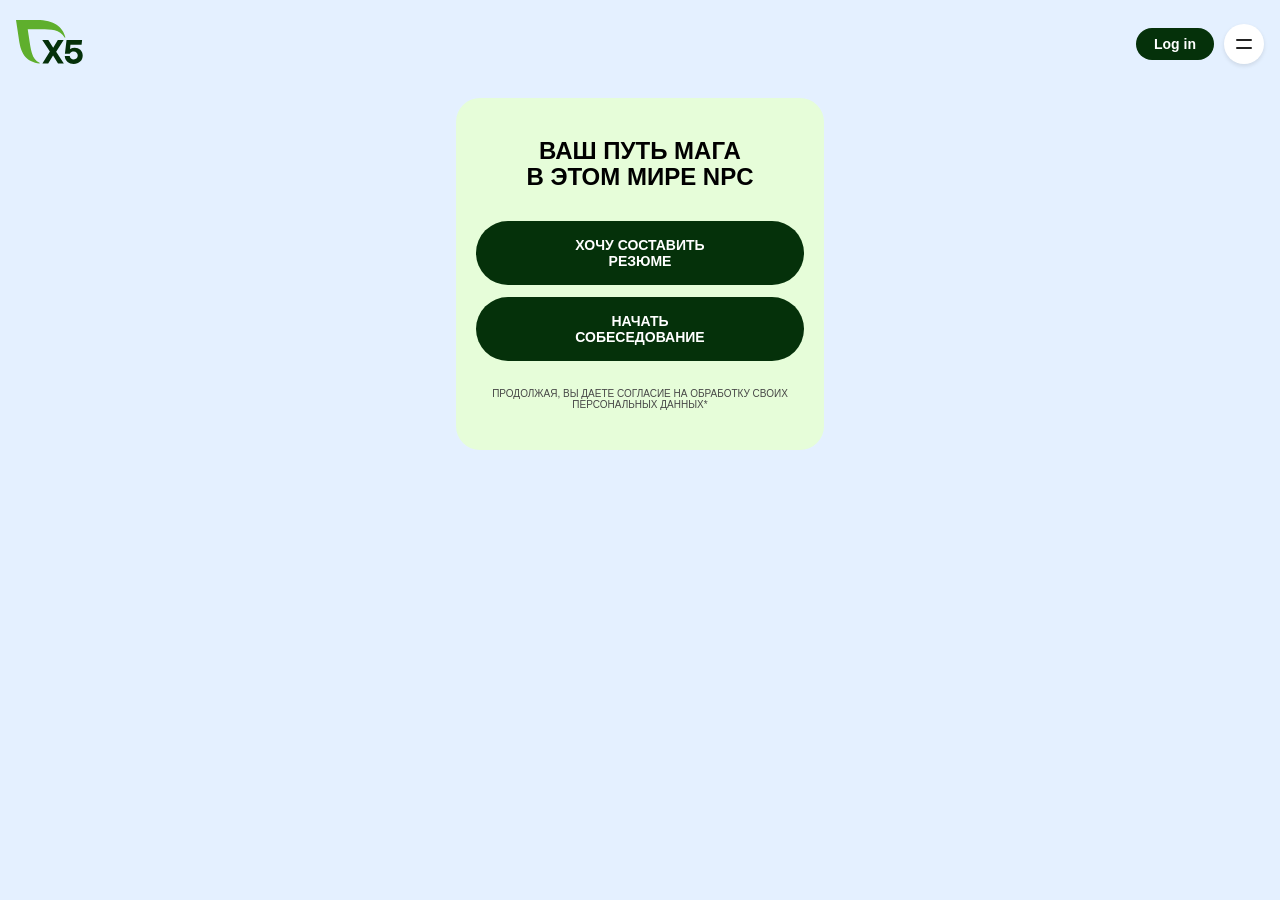
==== frontend/index.html @ 0fef0738 "Фронтенд главная + выпадающее меню" ====
<!doctype html>
<html lang="ru">
  <head>
    <meta charset="UTF-8" />
    <meta name="viewport" content="width=device-width, initial-scale=1.0" />
    <title>X5 Маг</title>
    <link rel="stylesheet" href="assets/css/style.css" />
  </head>
  <body>
    <header class="header">
      <div class="logo">
        <svg
          width="67"
          height="44"
          viewBox="0 0 67 44"
          fill="none"
          xmlns="http://www.w3.org/2000/svg"
        >
          <g clip-path="url(#clip0_134_6)">
            <path
              d="M42.0074 43.5927L37.0534 35.5099L32.2051 43.5927H26.3994L33.8579 31.4188L26.2542 20.1157H32.3217L37.1899 27.6626L41.8358 20.1157H47.6416L40.1632 31.7883L47.8463 43.5927H42.0074Z"
              fill="#05310A"
            />

            <path
              d="M66.7193 35.6148C66.7193 40.7801 62.8872 44.0002 57.6959 44.0002C53.1183 44.0002 49.1372 41.5192 48.7605 36.1184H53.7124C54.0535 38.4654 55.6114 39.4725 57.6959 39.4725C60.2906 39.4725 61.7674 37.7609 61.7674 35.5478C61.7674 33.3348 60.1186 31.4688 57.6959 31.4688C56.093 31.4688 54.6916 31.9486 53.6398 33.7367H48.9057L50.5409 20.1191H66.1098L65.5902 24.6813H54.4518L54.0095 29.1874C54.0095 29.1874 55.1803 27.8345 58.7238 27.8345C62.9954 27.8345 66.717 30.6505 66.717 35.6148"
              fill="#05310A"
            />

            <path
              d="M49.3462 17.1944C46.7097 7.09518 38.3401 0 20.9714 0H0L2.84563 18.9018C4.987 35.9579 11.629 41.4451 23.3857 43.4658C23.4407 43.4745 23.8126 43.5264 23.817 43.0984C23.817 42.945 23.7202 42.811 23.5837 42.7548C15.6389 39.4698 14.7321 28.6962 13.0331 17.8838L11.7192 9.26718H23.6894C34.7264 9.26718 43.2478 9.09645 48.642 17.4624C48.7212 17.5791 48.8467 17.6677 48.9962 17.6677C49.2052 17.6677 49.3593 17.5013 49.3593 17.296C49.3593 17.2593 49.3551 17.2247 49.3439 17.1923"
              fill="#5FAF2D"
            />
          </g>

          <defs>
            <clipPath id="clip0_134_6">
              <rect width="67" height="44" fill="white" />
            </clipPath>
          </defs>
        </svg>
      </div>
      <div class="header-actions">
        <button class="btn-login">Log in</button>
      <div class="menu-container">
        <button class="menu-circle" id="menuBtn">
          <svg width="16" height="10" viewBox="0 0 16 10" fill="none">
            <path
              d="M1 1L15 1"
              stroke="#232323"
              stroke-width="2"
              stroke-linecap="round"
            />
            <path
              d="M1 9L15 9"
              stroke="#232323"
              stroke-width="2"
              stroke-linecap="round"
            />
          </svg>
        </button>

        <div class="dropdown-menu" id="dropdownMenu">
          <div class="dropdown-content">
            <div class="dropdown-header">
              <svg
                width="32"
                height="22"
                viewBox="0 0 32 22"
                fill="none"
                xmlns="http://www.w3.org/2000/svg"
              >
                <g clip-path="url(#clip0_144_27)">
                  <path
                    d="M20.0633 20.8204L17.6972 16.9599L15.3815 20.8204H12.6087L16.1709 15.006L12.5393 9.60748H15.4373L17.7623 13.212L19.9813 9.60748H22.7542L19.1824 15.1825L22.852 20.8204H20.0633Z"
                    fill="white"
                  />
                  <path
                    d="M31.8659 17.0101C31.8659 19.4771 30.0357 21.015 27.5562 21.015C25.3699 21.015 23.4685 19.8301 23.2886 17.2506H25.6537C25.8166 18.3716 26.5606 18.8526 27.5562 18.8526C28.7955 18.8526 29.5008 18.0351 29.5008 16.9781C29.5008 15.9211 28.7134 15.0299 27.5562 15.0299C26.7907 15.0299 26.1214 15.2591 25.619 16.1131H23.3579L24.1389 9.60913H31.5748L31.3266 11.7881H26.0068L25.7955 13.9403C25.7955 13.9403 26.3548 13.2941 28.0472 13.2941C30.0873 13.2941 31.8648 14.6391 31.8648 17.0101"
                    fill="white"
                  />
                  <path
                    d="M23.5683 8.21226C22.3091 3.38874 18.3117 0 10.0162 0H0L1.35911 9.0277C2.38185 17.1739 5.55415 19.7947 11.1693 20.7598C11.1955 20.7639 11.3732 20.7887 11.3753 20.5843C11.3753 20.511 11.3291 20.447 11.2639 20.4202C7.46931 18.8512 7.03624 13.7057 6.22476 8.54154L5.59725 4.42611H11.3143C16.5857 4.42611 20.6557 4.34457 23.232 8.34025C23.2698 8.39599 23.3298 8.43832 23.4012 8.43832C23.501 8.43832 23.5746 8.35884 23.5746 8.26077C23.5746 8.24323 23.5726 8.22671 23.5672 8.21123"
                    fill="white"
                  />
                </g>
                <defs>
                  <clipPath id="clip0_144_27">
                    <rect width="32" height="21.0149" fill="white" />
                  </clipPath>
                </defs>
              </svg>
              <button class="close-small" id="closeBtn">✕</button>
            </div>
            <ul class="dropdown-list">
              <li><a href="#">Карьерные мероприятия</a></li>
              <li><a href="#">База знаний</a></li>
              <li><a href="#">Про Х5</a></li>
              <li><a href="#">Мой профиль</a></li>
            </ul>
          </div>
        </div>
      </div>
      </div>
    </header>

    <main class="container">
      <section class="hero">
        <h1>ВАШ ПУТЬ МАГА<br />В ЭТОМ МИРЕ NPC</h1>
        <button class="btn">ХОЧУ СОСТАВИТЬ<br />РЕЗЮМЕ</button>
        <button class="btn">НАЧАТЬ<br />СОБЕСЕДОВАНИЕ</button>
        <p class="sign">
          продолжая, вы даете согласие на обработку своих персональных данных*
        </p>
      </section>
    </main>

    <script src="assets/js/main.js"></script>
  </body>
</html>
---- frontend/assets/css/style.css ----
/* Обнуление и базовые стили */
* {
    box-sizing: border-box;
    margin: 0;
    padding: 0;
    font-family: 'Inter', sans-serif; /* Или стандартный sans-serif */
}

body {
    background: #E4F0FF;
    overflow-x: hidden;
}

.container {
    max-width: 400px;
    margin: 0 auto;
    padding: 0 16px;
}

/* Header */
.header {
    display: flex;
    justify-content: space-between;
    align-items: center;
    padding: 20px 16px;
}

.menu-circle {
    width: 40px;
    height: 40px;
    background: #fff;
    border-radius: 50%;
    border: none;
    display: flex;
    align-items: center;
    justify-content: center;
    cursor: pointer;
    box-shadow: 0 2px 4px rgba(0,0,0,0.1);
}

/* Hero Section */
.hero {
    background: #E6FDD9;
    padding: 40px 20px;
    border-radius: 24px;
    text-align: center;
    margin-top: 10px;
}

.hero h1 {
    font-size: 24px;
    font-weight: 900;
    margin-bottom: 30px;
    line-height: 1.1;
}

.btn {
    background: #05310A;
    color: white;
    width: 100%;
    padding: 16px;
    border-radius: 35px;
    border: none;
    margin-bottom: 12px;
    font-size: 14px;
    font-weight: 700;
    text-transform: uppercase;
    cursor: pointer;
}

.sign {
    color: #474747;
    font-size: 10px;
    text-transform: uppercase;
    margin-top: 15px;
}

/* Группировка элементов справа */
.header-actions {
  display: flex;
  align-items: center;
  gap: 10px; /* Расстояние между кнопкой Log in и меню */
}

/* Стиль кнопки Log in */
.btn-login {
  background-color: rgb(5, 49, 10); /* Цвет 5 49 10 */
  color: #FFFFFF;                 /* Белый текст */
  border: none;
  padding: 8px 18px;
  border-radius: 20px;            /* Округлые края */
  font-size: 14px;
  font-weight: 600;
  cursor: pointer;
  transition: background 0.3s ease;
}

.btn-login:hover {
  background-color: rgb(10, 70, 15); /* Немного светлее при наведении */
}

/* Стилизация выпадающего меню (dropdown) */
.menu-container {
  position: relative;
}

.dropdown-menu {
  display: none;
  position: absolute;
  top: 50px; /* Отступ под кнопкой */
  right: 0;
  width: 280px;
  background: #05310A;
  border-radius: 24px;
  padding: 15px;
  z-index: 1000;
  box-shadow: 0 4px 15px rgba(0,0,0,0.2);
}

.dropdown-menu.show {
  display: block;
}

/* Светлая область внутри меню */
.dropdown-list {
  background: #E6FDD9;
  border-radius: 20px;
  padding: 20px;
  list-style: none;
}

.dropdown-list a {
  text-decoration: none;
  color: #000;
  font-weight: 700;
  display: block;
  margin-bottom: 15px;
}

.dropdown-list li:last-child a {
  margin-bottom: 0;
}

.close-small {
    background: white;
    border: none;
    width: 30px;
    height: 30px;
    border-radius: 50%;
    cursor: pointer;
    font-size: 16px;
    display: flex;
    align-items: center;
    justify-content: center;
}

/* Белая подложка под пунктами меню */
.dropdown-content {
    background: #05310A; /* Фон самого контейнера */
}

.dropdown-list {
    background: #E6FDD9;
    list-style: none;
    border-radius: 20px;
    padding: 20px;
}

.dropdown-list li {
    margin-bottom: 18px;
}

.dropdown-list li:last-child {
    margin-bottom: 0;
}

.dropdown-list a {
    text-decoration: none;
    color: #000;
    font-weight: 700;
    font-size: 16px;
    display: block;
}
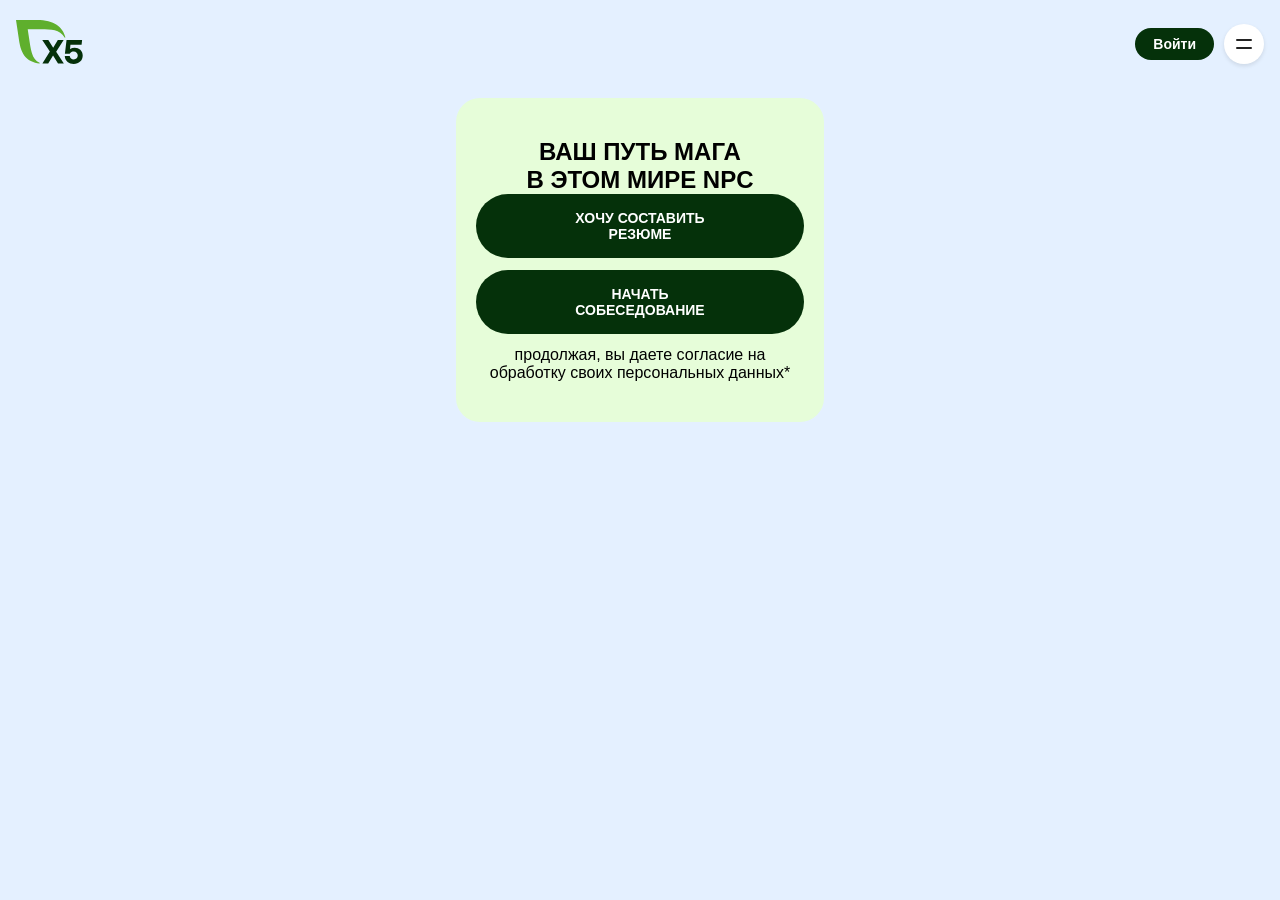
==== commit 42884357: "F" ====
--- a/frontend/index.html
+++ b/frontend/index.html
@@ -1,120 +1,59 @@
 <!doctype html>
 <html lang="ru">
-  <head>
+<head>
     <meta charset="UTF-8" />
     <meta name="viewport" content="width=device-width, initial-scale=1.0" />
-    <title>X5 Маг</title>
+    <title>X5 Маг — Главная</title>
     <link rel="stylesheet" href="assets/css/style.css" />
-  </head>
-  <body>
+</head>
+<body>
     <header class="header">
-      <div class="logo">
-        <svg
-          width="67"
-          height="44"
-          viewBox="0 0 67 44"
-          fill="none"
-          xmlns="http://www.w3.org/2000/svg"
-        >
-          <g clip-path="url(#clip0_134_6)">
-            <path
-              d="M42.0074 43.5927L37.0534 35.5099L32.2051 43.5927H26.3994L33.8579 31.4188L26.2542 20.1157H32.3217L37.1899 27.6626L41.8358 20.1157H47.6416L40.1632 31.7883L47.8463 43.5927H42.0074Z"
-              fill="#05310A"
-            />
-
-            <path
-              d="M66.7193 35.6148C66.7193 40.7801 62.8872 44.0002 57.6959 44.0002C53.1183 44.0002 49.1372 41.5192 48.7605 36.1184H53.7124C54.0535 38.4654 55.6114 39.4725 57.6959 39.4725C60.2906 39.4725 61.7674 37.7609 61.7674 35.5478C61.7674 33.3348 60.1186 31.4688 57.6959 31.4688C56.093 31.4688 54.6916 31.9486 53.6398 33.7367H48.9057L50.5409 20.1191H66.1098L65.5902 24.6813H54.4518L54.0095 29.1874C54.0095 29.1874 55.1803 27.8345 58.7238 27.8345C62.9954 27.8345 66.717 30.6505 66.717 35.6148"
-              fill="#05310A"
-            />
-
-            <path
-              d="M49.3462 17.1944C46.7097 7.09518 38.3401 0 20.9714 0H0L2.84563 18.9018C4.987 35.9579 11.629 41.4451 23.3857 43.4658C23.4407 43.4745 23.8126 43.5264 23.817 43.0984C23.817 42.945 23.7202 42.811 23.5837 42.7548C15.6389 39.4698 14.7321 28.6962 13.0331 17.8838L11.7192 9.26718H23.6894C34.7264 9.26718 43.2478 9.09645 48.642 17.4624C48.7212 17.5791 48.8467 17.6677 48.9962 17.6677C49.2052 17.6677 49.3593 17.5013 49.3593 17.296C49.3593 17.2593 49.3551 17.2247 49.3439 17.1923"
-              fill="#5FAF2D"
-            />
-          </g>
-
-          <defs>
-            <clipPath id="clip0_134_6">
-              <rect width="67" height="44" fill="white" />
-            </clipPath>
-          </defs>
-        </svg>
-      </div>
-      <div class="header-actions">
-        <button class="btn-login">Log in</button>
-      <div class="menu-container">
-        <button class="menu-circle" id="menuBtn">
-          <svg width="16" height="10" viewBox="0 0 16 10" fill="none">
-            <path
-              d="M1 1L15 1"
-              stroke="#232323"
-              stroke-width="2"
-              stroke-linecap="round"
-            />
-            <path
-              d="M1 9L15 9"
-              stroke="#232323"
-              stroke-width="2"
-              stroke-linecap="round"
-            />
-          </svg>
-        </button>
-
-        <div class="dropdown-menu" id="dropdownMenu">
-          <div class="dropdown-content">
-            <div class="dropdown-header">
-              <svg
-                width="32"
-                height="22"
-                viewBox="0 0 32 22"
-                fill="none"
-                xmlns="http://www.w3.org/2000/svg"
-              >
-                <g clip-path="url(#clip0_144_27)">
-                  <path
-                    d="M20.0633 20.8204L17.6972 16.9599L15.3815 20.8204H12.6087L16.1709 15.006L12.5393 9.60748H15.4373L17.7623 13.212L19.9813 9.60748H22.7542L19.1824 15.1825L22.852 20.8204H20.0633Z"
-                    fill="white"
-                  />
-                  <path
-                    d="M31.8659 17.0101C31.8659 19.4771 30.0357 21.015 27.5562 21.015C25.3699 21.015 23.4685 19.8301 23.2886 17.2506H25.6537C25.8166 18.3716 26.5606 18.8526 27.5562 18.8526C28.7955 18.8526 29.5008 18.0351 29.5008 16.9781C29.5008 15.9211 28.7134 15.0299 27.5562 15.0299C26.7907 15.0299 26.1214 15.2591 25.619 16.1131H23.3579L24.1389 9.60913H31.5748L31.3266 11.7881H26.0068L25.7955 13.9403C25.7955 13.9403 26.3548 13.2941 28.0472 13.2941C30.0873 13.2941 31.8648 14.6391 31.8648 17.0101"
-                    fill="white"
-                  />
-                  <path
-                    d="M23.5683 8.21226C22.3091 3.38874 18.3117 0 10.0162 0H0L1.35911 9.0277C2.38185 17.1739 5.55415 19.7947 11.1693 20.7598C11.1955 20.7639 11.3732 20.7887 11.3753 20.5843C11.3753 20.511 11.3291 20.447 11.2639 20.4202C7.46931 18.8512 7.03624 13.7057 6.22476 8.54154L5.59725 4.42611H11.3143C16.5857 4.42611 20.6557 4.34457 23.232 8.34025C23.2698 8.39599 23.3298 8.43832 23.4012 8.43832C23.501 8.43832 23.5746 8.35884 23.5746 8.26077C23.5746 8.24323 23.5726 8.22671 23.5672 8.21123"
-                    fill="white"
-                  />
-                </g>
-                <defs>
-                  <clipPath id="clip0_144_27">
-                    <rect width="32" height="21.0149" fill="white" />
-                  </clipPath>
-                </defs>
-              </svg>
-              <button class="close-small" id="closeBtn">✕</button>
+        <div class="logo">
+            <svg width="67" height="44" viewBox="0 0 67 44" fill="none">
+                <path d="M42.0074 43.5927L37.0534 35.5099L32.2051 43.5927H26.3994L33.8579 31.4188L26.2542 20.1157H32.3217L37.1899 27.6626L41.8358 20.1157H47.6416L40.1632 31.7883L47.8463 43.5927H42.0074Z" fill="#05310A"/>
+                <path d="M66.7193 35.6148C66.7193 40.7801 62.8872 44.0002 57.6959 44.0002C53.1183 44.0002 49.1372 41.5192 48.7605 36.1184H53.7124C54.0535 38.4654 55.6114 39.4725 57.6959 39.4725C60.2906 39.4725 61.7674 37.7609 61.7674 35.5478C61.7674 33.3348 60.1186 31.4688 57.6959 31.4688C56.093 31.4688 54.6916 31.9486 53.6398 33.7367H48.9057L50.5409 20.1191H66.1098L65.5902 24.6813H54.4518L54.0095 29.1874C54.0095 29.1874 55.1803 27.8345 58.7238 27.8345C62.9954 27.8345 66.717 30.6505 66.717 35.6148" fill="#05310A"/>
+                <path d="M49.3462 17.1944C46.7097 7.09518 38.3401 0 20.9714 0H0L2.84563 18.9018C4.987 35.9579 11.629 41.4451 23.3857 43.4658C23.4407 43.4745 23.8126 43.5264 23.817 43.0984C23.817 42.945 23.7202 42.811 23.5837 42.7548C15.6389 39.4698 14.7321 28.6962 13.0331 17.8838L11.7192 9.26718H23.6894C34.7264 9.26718 43.2478 9.09645 48.642 17.4624C48.7212 17.5791 48.8467 17.6677 48.9962 17.6677C49.2052 17.6677 49.3593 17.5013 49.3593 17.296C49.3593 17.2593 49.3551 17.2247 49.3439 17.1923" fill="#5FAF2D"/>
+            </svg>
+        </div>
+        <div class="header-actions">
+            <a href="auth/login.html" class="btn-login">Войти</a>
+            <div class="menu-container">
+                <button class="menu-circle" id="menuBtn">
+                    <svg width="16" height="10" viewBox="0 0 16 10" fill="none">
+                        <path d="M1 1L15 1" stroke="#232323" stroke-width="2" stroke-linecap="round"/>
+                        <path d="M1 9L15 9" stroke="#232323" stroke-width="2" stroke-linecap="round"/>
+                    </svg>
+                </button>
+                <div class="dropdown-menu" id="dropdownMenu">
+                    <div class="dropdown-content">
+                        <div class="dropdown-header">
+                            <svg width="32" height="22" viewBox="0 0 32 22" fill="none">
+                                <path d="M20.0633 20.8204L17.6972 16.9599L15.3815 20.8204H12.6087L16.1709 15.006L12.5393 9.60748H15.4373L17.7623 13.212L19.9813 9.60748H22.7542L19.1824 15.1825L22.852 20.8204H20.0633Z" fill="white"/>
+                                <path d="M31.8659 17.0101C31.8659 19.4771 30.0357 21.015 27.5562 21.015C25.3699 21.015 23.4685 19.8301 23.2886 17.2506H25.6537C25.8166 18.3716 26.5606 18.8526 27.5562 18.8526C28.7955 18.8526 29.5008 18.0351 29.5008 16.9781C29.5008 15.9211 28.7134 15.0299 27.5562 15.0299C26.7907 15.0299 26.1214 15.2591 25.619 16.1131H23.3579L24.1389 9.60913H31.5748L31.3266 11.7881H26.0068L25.7955 13.9403C25.7955 13.9403 26.3548 13.2941 28.0472 13.2941C30.0873 13.2941 31.8648 14.6391 31.8648 17.0101" fill="white"/>
+                                <path d="M23.5683 8.21226C22.3091 3.38874 18.3117 0 10.0162 0H0L1.35911 9.0277C2.38185 17.1739 5.55415 19.7947 11.1693 20.7598C11.1955 20.7639 11.3732 20.7887 11.3753 20.5843C11.3753 20.511 11.3291 20.447 11.2639 20.4202C7.46931 18.8512 7.03624 13.7057 6.22476 8.54154L5.59725 4.42611H11.3143C16.5857 4.42611 20.6557 4.34457 23.232 8.34025C23.2698 8.39599 23.3298 8.43832 23.4012 8.43832C23.501 8.43832 23.5746 8.35884 23.5746 8.26077C23.5746 8.24323 23.5726 8.22671 23.5672 8.21123" fill="white"/>
+                            </svg>
+                            <button class="close-small" id="closeBtn">✕</button>
+                        </div>
+                        <ul class="dropdown-list">
+                            <li><a href="#">Карьерные мероприятия</a></li>
+                            <li><a href="#">База знаний</a></li>
+                            <li><a href="#">Про Х5</a></li>
+                            <li><a href="#">Мой профиль</a></li>
+                        </ul>
+                    </div>
+                </div>
             </div>
-            <ul class="dropdown-list">
-              <li><a href="#">Карьерные мероприятия</a></li>
-              <li><a href="#">База знаний</a></li>
-              <li><a href="#">Про Х5</a></li>
-              <li><a href="#">Мой профиль</a></li>
-            </ul>
-          </div>
         </div>
-      </div>
-      </div>
     </header>
 
     <main class="container">
-      <section class="hero">
-        <h1>ВАШ ПУТЬ МАГА<br />В ЭТОМ МИРЕ NPC</h1>
-        <button class="btn">ХОЧУ СОСТАВИТЬ<br />РЕЗЮМЕ</button>
-        <button class="btn">НАЧАТЬ<br />СОБЕСЕДОВАНИЕ</button>
-        <p class="sign">
-          продолжая, вы даете согласие на обработку своих персональных данных*
-        </p>
-      </section>
+        <section class="hero">
+            <h1>ВАШ ПУТЬ МАГА<br />В ЭТОМ МИРЕ NPC</h1>
+            <button class="btn">ХОЧУ СОСТАВИТЬ<br />РЕЗЮМЕ</button>
+            <button class="btn">НАЧАТЬ<br />СОБЕСЕДОВАНИЕ</button>
+            <p class="sign">продолжая, вы даете согласие на обработку своих персональных данных*</p>
+        </section>
     </main>
-
     <script src="assets/js/main.js"></script>
-  </body>
-</html>
+</body>
+</html>
--- a/frontend/assets/css/style.css
+++ b/frontend/assets/css/style.css
@@ -1,105 +1,136 @@
-/* Обнуление и базовые стили */
+/* Обнуление */
 * {
-    box-sizing: border-box;
-    margin: 0;
-    padding: 0;
-    font-family: 'Inter', sans-serif; /* Или стандартный sans-serif */
+  box-sizing: border-box;
+  margin: 0;
+  padding: 0;
+  font-family: "Inter", sans-serif;
 }
 
 body {
-    background: #E4F0FF;
-    overflow-x: hidden;
+  background: #e4f0ff;
+  overflow-x: hidden;
+  color: #000;
 }
 
 .container {
-    max-width: 400px;
-    margin: 0 auto;
-    padding: 0 16px;
+  max-width: 400px;
+  margin: 0 auto;
+  padding: 0 16px;
 }
 
 /* Header */
 .header {
-    display: flex;
-    justify-content: space-between;
-    align-items: center;
-    padding: 20px 16px;
-}
-
-.menu-circle {
-    width: 40px;
-    height: 40px;
-    background: #fff;
-    border-radius: 50%;
-    border: none;
+  display: flex;
+  justify-content: space-between;
+  align-items: center;
+  padding: 20px 16px;
+}
+
+.header-actions {
+  display: flex;
+  align-items: center;
+  gap: 10px;
+}
+
+/* Логотип с текстом для страницы Auth */
+.logo-group {
     display: flex;
     align-items: center;
-    justify-content: center;
-    cursor: pointer;
-    box-shadow: 0 2px 4px rgba(0,0,0,0.1);
-}
-
-/* Hero Section */
-.hero {
-    background: #E6FDD9;
-    padding: 40px 20px;
-    border-radius: 24px;
-    text-align: center;
-    margin-top: 10px;
-}
-
-.hero h1 {
-    font-size: 24px;
-    font-weight: 900;
-    margin-bottom: 30px;
+    gap: 10px;
+}
+.logo-text {
+    font-size: 10px;
+    font-weight: 800;
     line-height: 1.1;
-}
-
-.btn {
-    background: #05310A;
-    color: white;
-    width: 100%;
-    padding: 16px;
-    border-radius: 35px;
-    border: none;
-    margin-bottom: 12px;
-    font-size: 14px;
-    font-weight: 700;
-    text-transform: uppercase;
-    cursor: pointer;
-}
-
-.sign {
-    color: #474747;
-    font-size: 10px;
-    text-transform: uppercase;
-    margin-top: 15px;
-}
-
-/* Группировка элементов справа */
-.header-actions {
-  display: flex;
-  align-items: center;
-  gap: 10px; /* Расстояние между кнопкой Log in и меню */
-}
-
-/* Стиль кнопки Log in */
+    color: #05310a;
+}
+
+/* Кнопки */
 .btn-login {
-  background-color: rgb(5, 49, 10); /* Цвет 5 49 10 */
-  color: #FFFFFF;                 /* Белый текст */
+  background-color: rgb(5, 49, 10);
+  color: #ffffff;
   border: none;
   padding: 8px 18px;
-  border-radius: 20px;            /* Округлые края */
+  border-radius: 20px;
   font-size: 14px;
   font-weight: 600;
   cursor: pointer;
-  transition: background 0.3s ease;
-}
-
-.btn-login:hover {
-  background-color: rgb(10, 70, 15); /* Немного светлее при наведении */
-}
-
-/* Стилизация выпадающего меню (dropdown) */
+  text-decoration: none;
+}
+
+.menu-circle {
+  width: 40px;
+  height: 40px;
+  background: #fff;
+  border-radius: 50%;
+  border: none;
+  display: flex;
+  align-items: center;
+  justify-content: center;
+  cursor: pointer;
+  box-shadow: 0 2px 4px rgba(0, 0, 0, 0.1);
+}
+
+/* Hero & Auth Box */
+.hero, .auth-box {
+  background: #e6fdd9;
+  padding: 40px 20px;
+  border-radius: 24px;
+  text-align: center;
+  margin-top: 10px;
+}
+
+.auth-box h2 {
+    font-size: 24px;
+    margin-bottom: 25px;
+    font-weight: 800;
+}
+
+.btn {
+  background: #05310a;
+  color: white;
+  width: 100%;
+  padding: 16px;
+  border-radius: 35px;
+  border: none;
+  margin-bottom: 12px;
+  font-size: 14px;
+  font-weight: 700;
+  text-transform: uppercase;
+  cursor: pointer;
+}
+
+.btn-gray {
+    background: #DDE2E5;
+    color: #6B7280;
+    width: 100%;
+    padding: 14px;
+    border-radius: 12px;
+    border: none;
+    margin-bottom: 10px;
+    font-weight: 700;
+    font-size: 16px;
+}
+
+/* Input Auth */
+.input-group {
+    text-align: left;
+    margin-bottom: 20px;
+}
+.input-group label {
+    font-size: 10px;
+    display: block;
+    margin-bottom: 5px;
+}
+.auth-input {
+    width: 100%;
+    padding: 15px;
+    border-radius: 15px;
+    border: 1px solid #7F8CFF;
+    font-size: 20px;
+}
+
+/* Выпадающее меню */
 .menu-container {
   position: relative;
 }
@@ -107,23 +138,41 @@
 .dropdown-menu {
   display: none;
   position: absolute;
-  top: 50px; /* Отступ под кнопкой */
+  top: 50px;
   right: 0;
   width: 280px;
-  background: #05310A;
+  background: #05310a;
   border-radius: 24px;
   padding: 15px;
   z-index: 1000;
-  box-shadow: 0 4px 15px rgba(0,0,0,0.2);
 }
 
 .dropdown-menu.show {
   display: block;
 }
 
-/* Светлая область внутри меню */
+.dropdown-header {
+  display: flex;
+  justify-content: space-between;
+  align-items: center;
+  margin-bottom: 15px;
+}
+
+.close-small {
+  background: white;
+  border: none;
+  width: 32px;
+  height: 32px;
+  border-radius: 50%;
+  cursor: pointer;
+  display: flex;
+  align-items: center;
+  justify-content: center;
+  font-weight: bold;
+}
+
 .dropdown-list {
-  background: #E6FDD9;
+  background: #e6fdd9;
   border-radius: 20px;
   padding: 20px;
   list-style: none;
@@ -133,51 +182,25 @@
   text-decoration: none;
   color: #000;
   font-weight: 700;
+  font-size: 16px;
   display: block;
-  margin-bottom: 15px;
+  margin-bottom: 18px;
 }
 
 .dropdown-list li:last-child a {
   margin-bottom: 0;
 }
 
-.close-small {
-    background: white;
-    border: none;
-    width: 30px;
-    height: 30px;
-    border-radius: 50%;
-    cursor: pointer;
-    font-size: 16px;
+/* Footer */
+.footer {
+    margin-top: 40px;
+    padding: 20px;
+    text-align: left;
     display: flex;
     align-items: center;
-    justify-content: center;
-}
-
-/* Белая подложка под пунктами меню */
-.dropdown-content {
-    background: #05310A; /* Фон самого контейнера */
-}
-
-.dropdown-list {
-    background: #E6FDD9;
-    list-style: none;
-    border-radius: 20px;
-    padding: 20px;
-}
-
-.dropdown-list li {
-    margin-bottom: 18px;
-}
-
-.dropdown-list li:last-child {
-    margin-bottom: 0;
-}
-
-.dropdown-list a {
-    text-decoration: none;
-    color: #000;
+    gap: 15px;
+}
+.footer p {
+    font-size: 10px;
     font-weight: 700;
-    font-size: 16px;
-    display: block;
 }
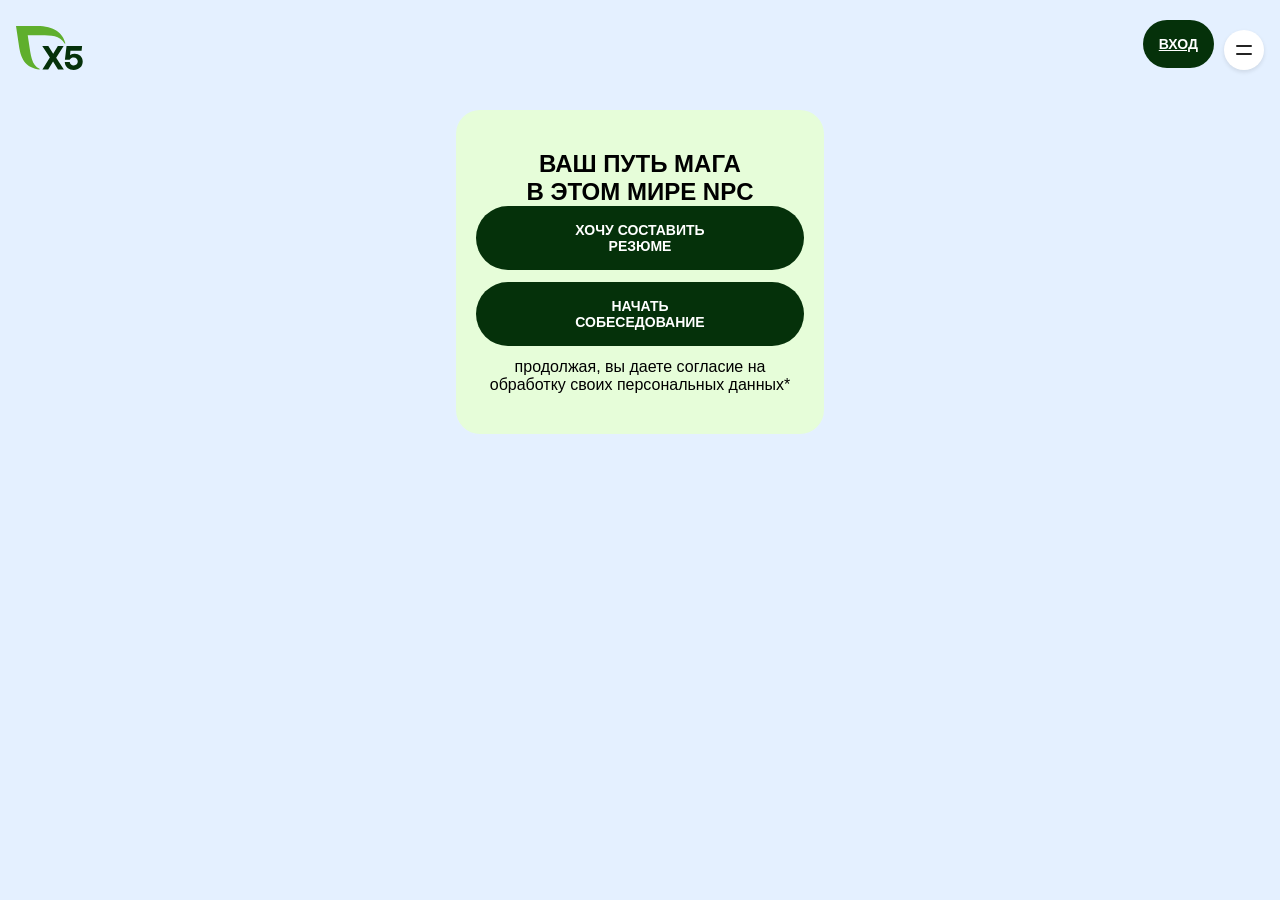
==== commit 3e49567e: "r" ====
--- a/frontend/index.html
+++ b/frontend/index.html
@@ -16,7 +16,7 @@
             </svg>
         </div>
         <div class="header-actions">
-            <a href="auth/login.html" class="btn-login">Войти</a>
+            <a href="auth/login.html" class="btn">Вход</a>
             <div class="menu-container">
                 <button class="menu-circle" id="menuBtn">
                     <svg width="16" height="10" viewBox="0 0 16 10" fill="none">
--- a/frontend/assets/css/style.css
+++ b/frontend/assets/css/style.css
@@ -1,43 +1,43 @@
-/* Обнуление */
+/* 1. Обнуление и базовые стили */
 * {
-  box-sizing: border-box;
-  margin: 0;
-  padding: 0;
-  font-family: "Inter", sans-serif;
+    box-sizing: border-box;
+    margin: 0;
+    padding: 0;
+    font-family: "Inter", sans-serif;
 }
 
 body {
-  background: #e4f0ff;
-  overflow-x: hidden;
-  color: #000;
+    background: #e4f0ff;
+    overflow-x: hidden;
+    color: #000;
 }
 
 .container {
-  max-width: 400px;
-  margin: 0 auto;
-  padding: 0 16px;
-}
-
-/* Header */
+    max-width: 400px;
+    margin: 0 auto;
+    padding: 0 16px;
+}
+
+/* 2. Header (Шапка) */
 .header {
-  display: flex;
-  justify-content: space-between;
-  align-items: center;
-  padding: 20px 16px;
+    display: flex;
+    justify-content: space-between;
+    align-items: center;
+    padding: 20px 16px;
 }
 
 .header-actions {
-  display: flex;
-  align-items: center;
-  gap: 10px;
-}
-
-/* Логотип с текстом для страницы Auth */
+    display: flex;
+    align-items: center;
+    gap: 10px;
+}
+
 .logo-group {
     display: flex;
     align-items: center;
     gap: 10px;
 }
+
 .logo-text {
     font-size: 10px;
     font-weight: 800;
@@ -45,39 +45,40 @@
     color: #05310a;
 }
 
-/* Кнопки */
+/* 3. Кнопки и интерактив */
 .btn-login {
-  background-color: rgb(5, 49, 10);
-  color: #ffffff;
-  border: none;
-  padding: 8px 18px;
-  border-radius: 20px;
-  font-size: 14px;
-  font-weight: 600;
-  cursor: pointer;
-  text-decoration: none;
+    background-color: rgb(5, 49, 10);
+    color: #ffffff;
+    border: none;
+    padding: 8px 18px;
+    border-radius: 20px;
+    font-size: 14px;
+    font-weight: 600;
+    cursor: pointer;
+    text-decoration: none;
+    transition: opacity 0.2s;
 }
 
 .menu-circle {
-  width: 40px;
-  height: 40px;
-  background: #fff;
-  border-radius: 50%;
-  border: none;
-  display: flex;
-  align-items: center;
-  justify-content: center;
-  cursor: pointer;
-  box-shadow: 0 2px 4px rgba(0, 0, 0, 0.1);
-}
-
-/* Hero & Auth Box */
+    width: 40px;
+    height: 40px;
+    background: #fff;
+    border-radius: 50%;
+    border: none;
+    display: flex;
+    align-items: center;
+    justify-content: center;
+    cursor: pointer;
+    box-shadow: 0 2px 4px rgba(0, 0, 0, 0.1);
+}
+
+/* 4. Контентные блоки (Hero и Auth) */
 .hero, .auth-box {
-  background: #e6fdd9;
-  padding: 40px 20px;
-  border-radius: 24px;
-  text-align: center;
-  margin-top: 10px;
+    background: #e6fdd9;
+    padding: 40px 20px;
+    border-radius: 24px;
+    text-align: center;
+    margin-top: 10px;
 }
 
 .auth-box h2 {
@@ -86,23 +87,25 @@
     font-weight: 800;
 }
 
+/* Основные кнопки */
 .btn {
-  background: #05310a;
-  color: white;
-  width: 100%;
-  padding: 16px;
-  border-radius: 35px;
-  border: none;
-  margin-bottom: 12px;
-  font-size: 14px;
-  font-weight: 700;
-  text-transform: uppercase;
-  cursor: pointer;
-}
-
+    background: #05310a;
+    color: white;
+    width: 100%;
+    padding: 16px;
+    border-radius: 35px;
+    border: none;
+    margin-bottom: 12px;
+    font-size: 14px;
+    font-weight: 700;
+    text-transform: uppercase;
+    cursor: pointer;
+}
+
+/* Серые кнопки X5ID */
 .btn-gray {
     background: #DDE2E5;
-    color: #6B7280;
+    color: #6B7280; /* По умолчанию текст серый */
     width: 100%;
     padding: 14px;
     border-radius: 12px;
@@ -110,97 +113,191 @@
     margin-bottom: 10px;
     font-weight: 700;
     font-size: 16px;
-}
-
-/* Input Auth */
+    cursor: not-allowed; /* Курсор запрета */
+    transition: all 0.3s ease;
+}
+
+/* Класс, который добавляет JavaScript при валидации */
+.btn-gray.is-active {
+    color: #000000 !important; /* Текст становится черным */
+    cursor: pointer;
+}
+
+/* Кнопка "Что такое X5ID?" — всегда активна */
+.active-always {
+    color: #000000 !important;
+    cursor: pointer;
+}
+
+/* 5. Поля ввода (Input) */
 .input-group {
     text-align: left;
     margin-bottom: 20px;
 }
+
 .input-group label {
     font-size: 10px;
     display: block;
     margin-bottom: 5px;
-}
+    font-weight: 700;
+}
+
 .auth-input {
     width: 100%;
     padding: 15px;
     border-radius: 15px;
     border: 1px solid #7F8CFF;
     font-size: 20px;
-}
-
-/* Выпадающее меню */
+    font-weight: 700;
+    outline: none;
+}
+
+/* 6. Чекбокс и согласие */
+.consent {
+    display: flex;
+    align-items: flex-start;
+    gap: 10px;
+    margin-top: 20px;
+    text-align: left;
+}
+
+.consent input[type="checkbox"] {
+    width: 18px;
+    height: 18px;
+    cursor: pointer;
+    flex-shrink: 0;
+}
+
+.consent label {
+    font-size: 10px;
+    font-weight: 700;
+    line-height: 1.2;
+    color: #000;
+    cursor: pointer;
+    text-transform: uppercase;
+}
+
+/* 7. Выпадающее меню (Dropdown) */
 .menu-container {
-  position: relative;
+    position: relative;
 }
 
 .dropdown-menu {
-  display: none;
-  position: absolute;
-  top: 50px;
-  right: 0;
-  width: 280px;
-  background: #05310a;
-  border-radius: 24px;
-  padding: 15px;
-  z-index: 1000;
+    display: none;
+    position: absolute;
+    top: 50px;
+    right: 0;
+    width: 280px;
+    background: #05310a;
+    border-radius: 24px;
+    padding: 15px;
+    z-index: 1000;
+    box-shadow: 0 4px 20px rgba(0,0,0,0.3);
 }
 
 .dropdown-menu.show {
-  display: block;
+    display: block;
 }
 
 .dropdown-header {
-  display: flex;
-  justify-content: space-between;
-  align-items: center;
-  margin-bottom: 15px;
+    display: flex;
+    justify-content: space-between;
+    align-items: center;
+    margin-bottom: 15px;
 }
 
 .close-small {
-  background: white;
-  border: none;
-  width: 32px;
-  height: 32px;
-  border-radius: 50%;
-  cursor: pointer;
-  display: flex;
-  align-items: center;
-  justify-content: center;
-  font-weight: bold;
+    background: white;
+    border: none;
+    width: 32px;
+    height: 32px;
+    border-radius: 50%;
+    cursor: pointer;
+    display: flex;
+    align-items: center;
+    justify-content: center;
+    font-size: 18px;
+    font-weight: bold;
 }
 
 .dropdown-list {
-  background: #e6fdd9;
-  border-radius: 20px;
-  padding: 20px;
-  list-style: none;
+    background: #e6fdd9;
+    border-radius: 20px;
+    padding: 20px;
+    list-style: none;
 }
 
 .dropdown-list a {
-  text-decoration: none;
-  color: #000;
-  font-weight: 700;
-  font-size: 16px;
-  display: block;
-  margin-bottom: 18px;
+    text-decoration: none;
+    color: #000;
+    font-weight: 700;
+    font-size: 16px;
+    display: block;
+    margin-bottom: 18px;
 }
 
 .dropdown-list li:last-child a {
-  margin-bottom: 0;
-}
-
-/* Footer */
+    margin-bottom: 0;
+}
+
+/* 8. Footer (Подвал) */
 .footer {
     margin-top: 40px;
-    padding: 20px;
+    padding: 20px 16px;
     text-align: left;
     display: flex;
     align-items: center;
     gap: 15px;
 }
+
 .footer p {
     font-size: 10px;
     font-weight: 700;
+    color: #474747;
+}
+
+.help-btn {
+    margin-top: 20px;
+}
+
+/* Обёртка для позиционирования иконки */
+.select-wrapper {
+    position: relative;
+    width: 100%;
+}
+
+/* Красивый выпадающий список */
+.custom-select {
+    appearance: none; /* Убираем стандартную стрелку */
+    -webkit-appearance: none;
+    -moz-appearance: none;
+    background-color: #ffffff;
+    cursor: pointer;
+    padding-right: 40px; /* Место для стрелочки */
+}
+
+/* Рисуем стрелочку через псевдоэлемент или фон */
+.select-wrapper::after {
+    content: "";
+    position: absolute;
+    right: 15px;
+    top: 50%;
+    transform: translateY(-50%);
+    width: 12px;
+    height: 8px;
+    background-image: url("data:image/svg+xml,%3Csvg width='12' height='8' viewBox='0 0 12 8' fill='none' xmlns='http://www.w3.org/2000/svg'%3E%3Cpath d='M1 1L6 6L11 1' stroke='%237F8CFF' stroke-width='2' stroke-linecap='round'/%3E%3C/svg%3E");
+    background-repeat: no-repeat;
+    pointer-events: none;
+}
+
+/* Стиль для ссылки под кнопкой */
+.auth-link {
+    display: block;
+    margin-top: 20px;
+    font-size: 11px;
+    font-weight: 800;
+    color: #000;
+    text-decoration: none;
+    text-transform: uppercase;
+    text-align: center;
 }
